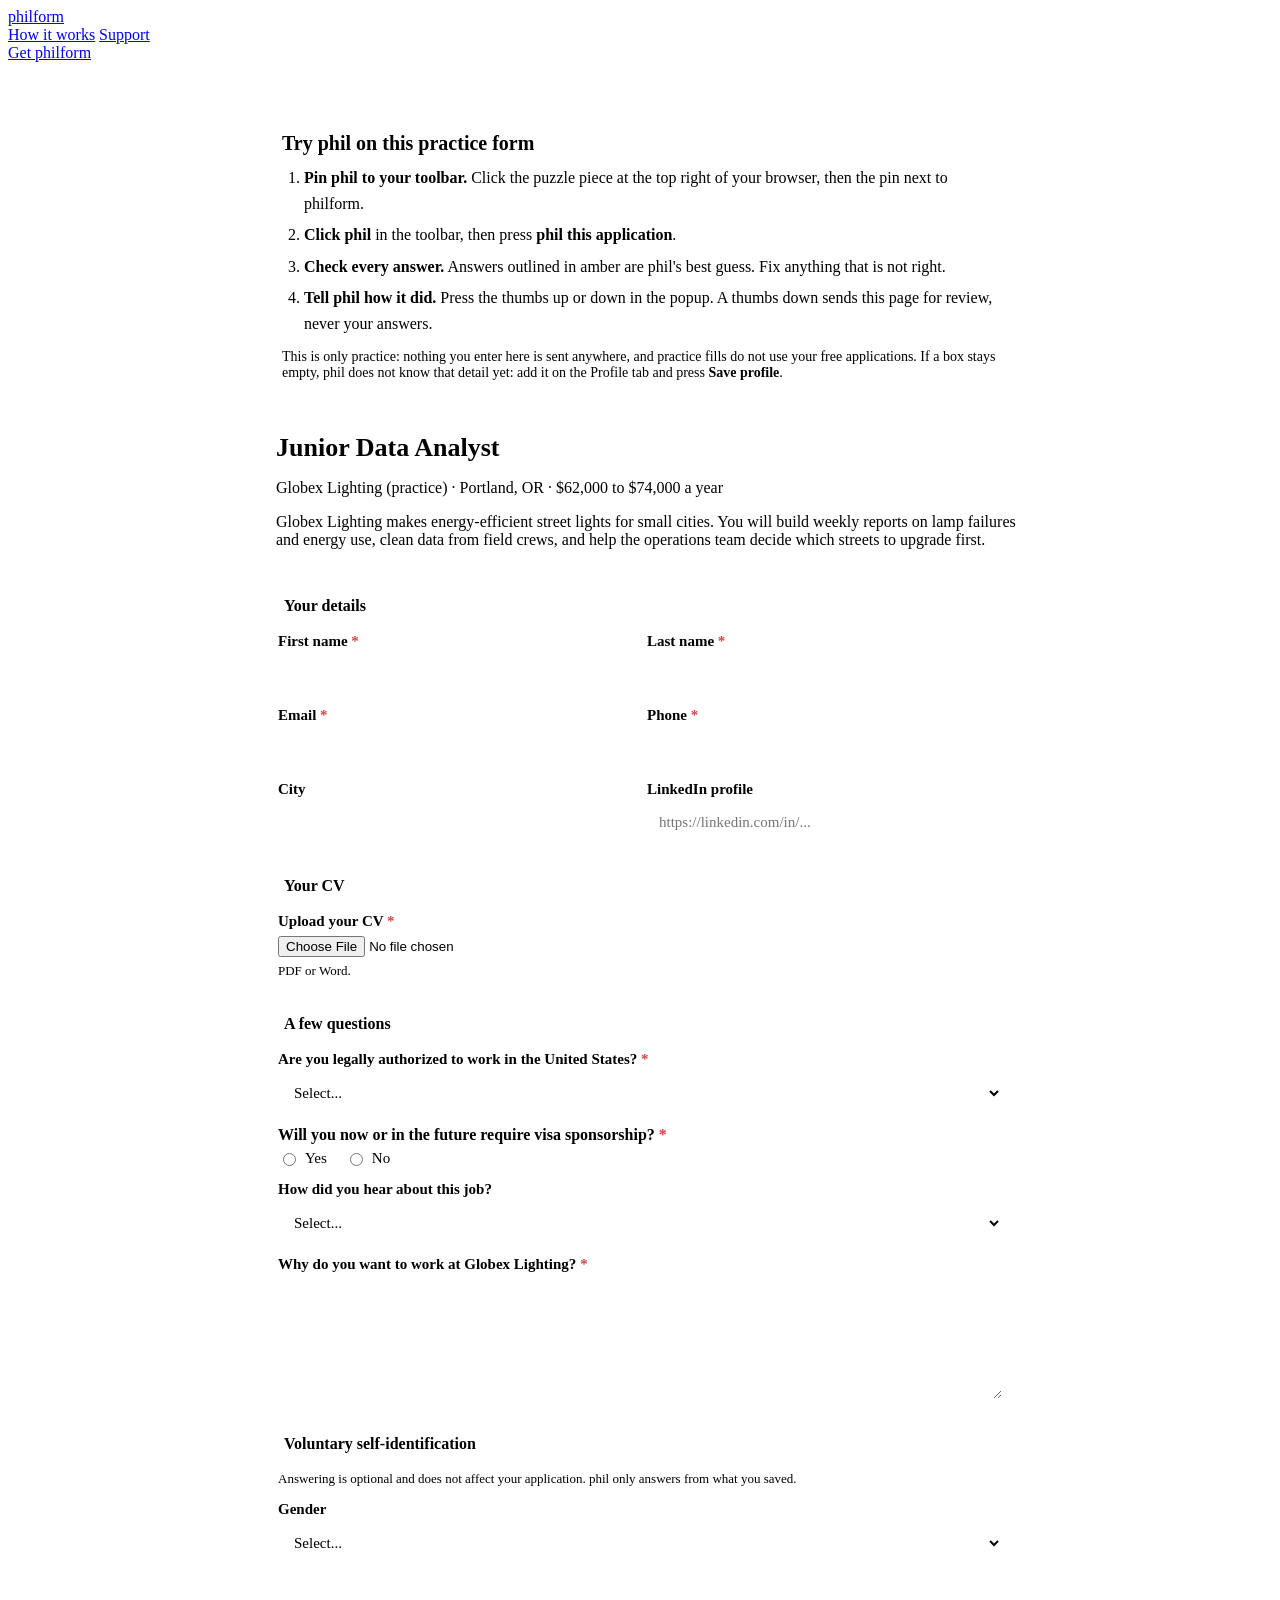
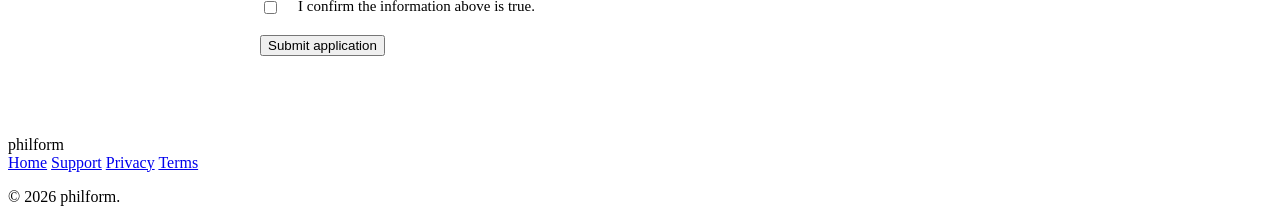
==== deploy/site/demo.html @ 701a7bbf "philform: open source release philform fills job applications from a profile entered once, on forms " ====
<!doctype html>
<html lang="en">
<head>
<meta charset="utf-8">
<meta name="viewport" content="width=device-width, initial-scale=1">
<title>philform practice application</title>
<meta name="description" content="A practice job application for trying philform. Nothing you enter here is sent anywhere.">
<meta name="robots" content="noindex">
<meta name="theme-color" content="#06c755">
<link rel="icon" href="/icon32.png">
<link rel="stylesheet" href="/site.css">
<script type="application/ld+json">
{
  "@context": "https://schema.org",
  "@type": "JobPosting",
  "title": "Junior Data Analyst (practice)",
  "description": "This is a practice posting for trying philform. Globex Lighting makes energy-efficient street lights for small cities. The Junior Data Analyst builds weekly reports on lamp failures and energy use, cleans data from field crews, and helps the operations team decide which streets to upgrade first. You will work in SQL and spreadsheets, and talk with crews and city staff to understand what the numbers mean.",
  "datePosted": "2026-10-27",
  "employmentType": "FULL_TIME",
  "hiringOrganization": { "@type": "Organization", "name": "Globex Lighting (practice)" },
  "jobLocation": { "@type": "Place", "address": { "@type": "PostalAddress", "addressLocality": "Portland", "addressRegion": "OR", "addressCountry": "US" } },
  "baseSalary": { "@type": "MonetaryAmount", "currency": "USD", "value": { "@type": "QuantitativeValue", "minValue": 62000, "maxValue": 74000, "unitText": "YEAR" } }
}
</script>
<style>
  .demo { max-width: 760px; margin: 0 auto; padding: 32px 20px 80px; }
  .demo-guide { background: var(--bg-soft); border: 1px solid var(--line); border-radius: var(--r); padding: 20px 22px; margin: 18px 0 28px; }
  .demo-guide h2 { font-family: var(--round); font-size: 20px; margin: 0 0 10px; }
  .demo-guide ol { margin: 0; padding-left: 22px; line-height: 1.6; }
  .demo-guide li + li { margin-top: 6px; }
  .demo-guide .tip { color: var(--muted); font-size: 14px; margin: 12px 0 0; }
  .demo-posting { border-left: 3px solid var(--win); padding: 4px 0 4px 16px; margin: 0 0 28px; color: var(--muted); }
  .demo-posting h1 { color: var(--fg); font-family: var(--round); font-size: 26px; margin: 0 0 4px; }
  .demo form { display: grid; gap: 18px; }
  .demo fieldset { border: 1px solid var(--line); border-radius: 14px; padding: 18px; margin: 0; display: grid; gap: 14px; }
  .demo legend { font-weight: 700; padding: 0 6px; }
  .demo label { display: grid; gap: 6px; font-weight: 600; font-size: 15px; }
  .demo .row { display: grid; grid-template-columns: 1fr 1fr; gap: 14px; }
  @media (max-width: 560px) { .demo .row { grid-template-columns: 1fr; } }
  .demo input[type=text], .demo input[type=email], .demo input[type=tel], .demo input[type=url], .demo select, .demo textarea {
    font: inherit; font-weight: 400; padding: 10px 12px; border: 1px solid var(--line); border-radius: 10px; background: var(--card); color: var(--fg); width: 100%; box-sizing: border-box; }
  .demo textarea { min-height: 120px; resize: vertical; }
  .demo .choices { display: flex; gap: 18px; font-weight: 400; }
  .demo .choices label { display: flex; align-items: center; gap: 6px; font-weight: 400; }
  .demo .req { color: #d14343; }
  .demo .hint { color: var(--muted); font-size: 13px; font-weight: 400; }
  .demo-done { display: none; background: #e8f9ef; color: #04632b; border-radius: 14px; padding: 14px 16px; font-weight: 600; }
  @media (prefers-color-scheme: dark) { .demo-done { background: #12311f; color: #7fe3a8; } }
  .demo-done.on { display: block; }
</style>
</head>
<body class="page">

<header class="nav" id="nav">
  <a class="brand" href="/" aria-label="philform home">
    <span class="brand-phil" data-phil="calm"></span>
    <span class="wordmark">phil<span>form</span></span>
  </a>
  <nav class="nav-links" aria-label="Sections">
    <a href="/#how">How it works</a>
    <a href="/support">Support</a>
  </nav>
  <a class="btn btn-small" href="/#start">Get philform</a>
</header>

<main class="demo">
  <section class="demo-guide" aria-labelledby="guide-title">
    <h2 id="guide-title">Try phil on this practice form</h2>
    <ol>
      <li><b>Pin phil to your toolbar.</b> Click the puzzle piece at the top right of your browser, then the pin next to philform.</li>
      <li><b>Click phil</b> in the toolbar, then press <b>phil this application</b>.</li>
      <li><b>Check every answer.</b> Answers outlined in amber are phil's best guess. Fix anything that is not right.</li>
      <li><b>Tell phil how it did.</b> Press the thumbs up or down in the popup. A thumbs down sends this page for review, never your answers.</li>
    </ol>
    <p class="tip">This is only practice: nothing you enter here is sent anywhere, and practice fills do not use your free applications.
      If a box stays empty, phil does not know that detail yet: add it on the Profile tab and press <b>Save profile</b>.</p>
  </section>

  <section class="demo-posting">
    <h1>Junior Data Analyst</h1>
    <p>Globex Lighting (practice) · Portland, OR · $62,000 to $74,000 a year</p>
    <p>Globex Lighting makes energy-efficient street lights for small cities. You will build weekly reports on lamp failures and
      energy use, clean data from field crews, and help the operations team decide which streets to upgrade first.</p>
  </section>

  <form id="application" novalidate>
    <fieldset>
      <legend>Your details</legend>
      <div class="row">
        <label><span>First name <span class="req">*</span></span><input type="text" name="first_name" autocomplete="given-name" required></label>
        <label><span>Last name <span class="req">*</span></span><input type="text" name="last_name" autocomplete="family-name" required></label>
      </div>
      <div class="row">
        <label><span>Email <span class="req">*</span></span><input type="email" name="email" autocomplete="email" required></label>
        <label><span>Phone <span class="req">*</span></span><input type="tel" name="phone" autocomplete="tel" required></label>
      </div>
      <div class="row">
        <label>City <input type="text" name="city"></label>
        <label>LinkedIn profile <input type="url" name="linkedin" placeholder="https://linkedin.com/in/..."></label>
      </div>
    </fieldset>

    <fieldset>
      <legend>Your CV</legend>
      <label><span>Upload your CV <span class="req">*</span></span>
        <input type="file" name="resume" accept=".pdf,.doc,.docx,.txt" required>
        <span class="hint">PDF or Word.</span>
      </label>
    </fieldset>

    <fieldset>
      <legend>A few questions</legend>
      <label><span>Are you legally authorized to work in the United States? <span class="req">*</span></span>
        <select name="work_authorization" required>
          <option value="">Select...</option>
          <option>Yes</option>
          <option>No</option>
        </select>
      </label>
      <div>
        <p style="margin:0 0 6px;font-weight:600">Will you now or in the future require visa sponsorship? <span class="req">*</span></p>
        <div class="choices" role="radiogroup" aria-label="Will you now or in the future require visa sponsorship?">
          <label><input type="radio" name="sponsorship" value="Yes" required> Yes</label>
          <label><input type="radio" name="sponsorship" value="No"> No</label>
        </div>
      </div>
      <label>How did you hear about this job?
        <select name="source">
          <option value="">Select...</option>
          <option>Company website</option>
          <option>LinkedIn</option>
          <option>Job board</option>
          <option>A friend or employee</option>
          <option>Other</option>
        </select>
      </label>
      <label><span>Why do you want to work at Globex Lighting? <span class="req">*</span></span>
        <textarea name="why_us" required></textarea>
      </label>
    </fieldset>

    <fieldset>
      <legend>Voluntary self-identification</legend>
      <p class="hint" style="margin:0">Answering is optional and does not affect your application. phil only answers from what you saved.</p>
      <label>Gender
        <select name="gender">
          <option value="">Select...</option>
          <option>Female</option>
          <option>Male</option>
          <option>Non-binary</option>
          <option>I prefer not to say</option>
        </select>
      </label>
    </fieldset>

    <label class="choices" style="font-weight:400"><input type="checkbox" name="agree" required> I confirm the information above is true.</label>

    <div><button class="btn" type="submit">Submit application</button></div>
    <p class="demo-done" id="done" role="status">This is a practice form: nothing was sent. When you apply for real, you check the answers and press Submit yourself. phil never submits for you.</p>
  </form>
</main>

<footer class="foot">
  <div class="foot-brand">
    <span class="brand-phil" data-phil="calm"></span>
    <span class="wordmark">phil<span>form</span></span>
  </div>
  <nav aria-label="Footer">
    <a href="/">Home</a>
    <a href="/support">Support</a>
    <a href="/privacy">Privacy</a>
    <a href="/terms">Terms</a>
  </nav>
  <p class="fine">© 2026 philform.</p>
</footer>

<script type="module">
  import { drawPhils } from '/phil.js';
  drawPhils();
  const nav = document.getElementById('nav');
  addEventListener('scroll', () => nav.classList.toggle('scrolled', scrollY > 8), { passive: true });
  // Practice only: the form goes nowhere.
  document.getElementById('application').addEventListener('submit', e => {
    e.preventDefault();
    const done = document.getElementById('done');
    done.classList.add('on');
    done.scrollIntoView({ block: 'center', behavior: matchMedia('(prefers-reduced-motion: reduce)').matches ? 'auto' : 'smooth' });
  });
</script>
</body>
</html>
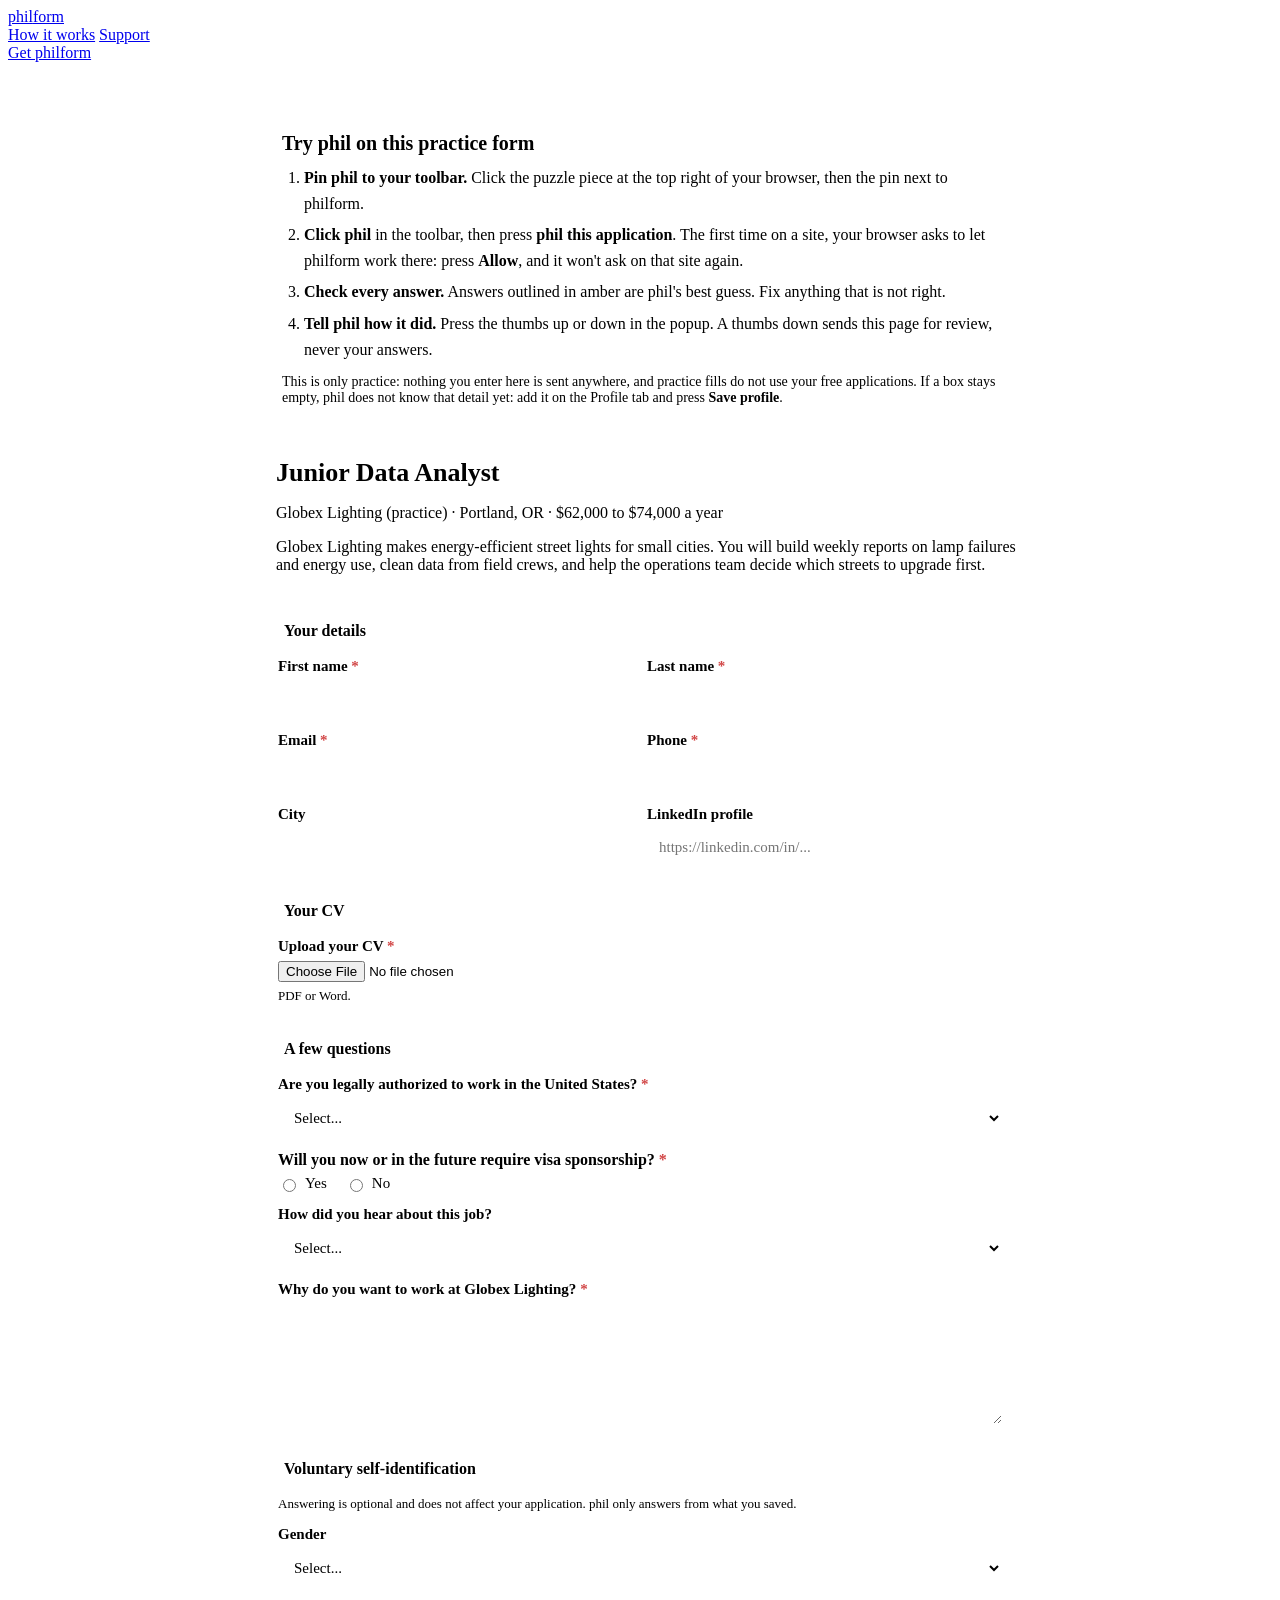
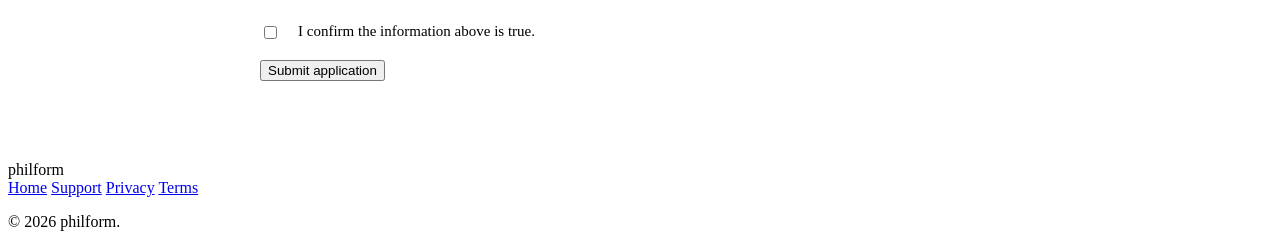
==== commit fdc04c0a: "Bot traps, site access, new platforms and live-form fixes - Never fall for bot traps: honeypot boxes" ====
--- a/deploy/site/demo.html
+++ b/deploy/site/demo.html
@@ -68,7 +68,7 @@
     <h2 id="guide-title">Try phil on this practice form</h2>
     <ol>
       <li><b>Pin phil to your toolbar.</b> Click the puzzle piece at the top right of your browser, then the pin next to philform.</li>
-      <li><b>Click phil</b> in the toolbar, then press <b>phil this application</b>.</li>
+      <li><b>Click phil</b> in the toolbar, then press <b>phil this application</b>. The first time on a site, your browser asks to let philform work there: press <b>Allow</b>, and it won't ask on that site again.</li>
       <li><b>Check every answer.</b> Answers outlined in amber are phil's best guess. Fix anything that is not right.</li>
       <li><b>Tell phil how it did.</b> Press the thumbs up or down in the popup. A thumbs down sends this page for review, never your answers.</li>
     </ol>
